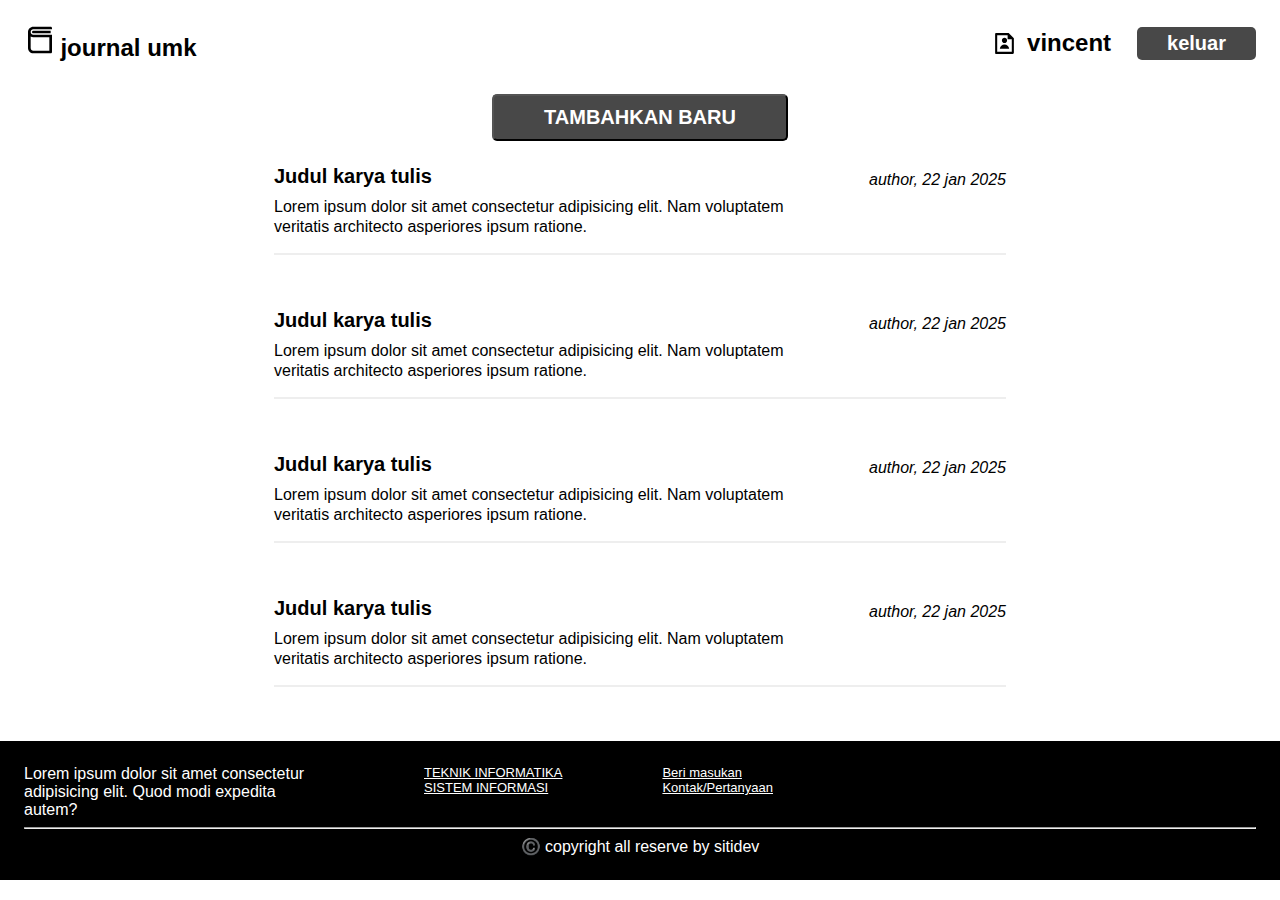
==== users/index.html @ 71c24b59 "chore: users" ====
<!DOCTYPE html>
<html lang="en">
<head>
    <meta charset="UTF-8">
    <meta name="viewport" content="width=device-width, initial-scale=1.0">
    <title>journal umk</title>
    <link rel="stylesheet" href="../assets/css/style.css"> <!-- ini untuk mengubungkan file css-->
</head>
<body>
    <!-- Arya -->
    <div class="header">
        <div class="logo">
            <svg xmlns="http://www.w3.org/2000/svg" viewBox="0 0 24 24" fill="currentColor"><path d="M21 4H7C5.89543 4 5 4.89543 5 6C5 7.10457 5.89543 8 7 8H21V21C21 21.5523 20.5523 22 20 22H7C4.79086 22 3 20.2091 3 18V6C3 3.79086 4.79086 2 7 2H20C20.5523 2 21 2.44772 21 3V4ZM5 18C5 19.1046 5.89543 20 7 20H19V10H7C6.27143 10 5.58835 9.80521 5 9.46487V18ZM20 7H7C6.44772 7 6 6.55228 6 6C6 5.44772 6.44772 5 7 5H20V7Z"></path></svg> 
            <span>journal umk</span>
        </div>
        <nav>
            <button class="btn-name">
                <svg xmlns="http://www.w3.org/2000/svg" viewBox="0 0 24 24" fill="currentColor"><path d="M15 4H5V20H19V8H15V4ZM3 2.9918C3 2.44405 3.44749 2 3.9985 2H16L20.9997 7L21 20.9925C21 21.5489 20.5551 22 20.0066 22H3.9934C3.44476 22 3 21.5447 3 21.0082V2.9918ZM12 11.5C10.6193 11.5 9.5 10.3807 9.5 9C9.5 7.61929 10.6193 6.5 12 6.5C13.3807 6.5 14.5 7.61929 14.5 9C14.5 10.3807 13.3807 11.5 12 11.5ZM7.52746 17C7.77619 14.75 9.68372 13 12 13C14.3163 13 16.2238 14.75 16.4725 17H7.52746Z"></path></svg>
                <span>vincent</span>
            </button>
            <button class="btn-close">
                keluar
            </button>
        </nav>
    </div>
    <!-- Ipan -->
    <div class="main main-users">
            <button class="btn-add">TAMBAHKAN BARU</button>
            <div class="items">
                <span class="item-text">
                    <h2>Judul karya tulis</h2>
                    <p>Lorem ipsum dolor sit amet consectetur adipisicing elit. Nam voluptatem veritatis architecto asperiores ipsum ratione.</p>
                </span>
                <span class="date">author, 22 jan 2025</span>
            </div>
            <div class="items">
                <span class="item-text">
                    <h2>Judul karya tulis</h2>
                    <p>Lorem ipsum dolor sit amet consectetur adipisicing elit. Nam voluptatem veritatis architecto asperiores ipsum ratione.</p>
                </span>
                <span class="date">author, 22 jan 2025</span>
            </div>
            <div class="items">
                <span class="item-text">
                    <h2>Judul karya tulis</h2>
                    <p>Lorem ipsum dolor sit amet consectetur adipisicing elit. Nam voluptatem veritatis architecto asperiores ipsum ratione.</p>
                </span>
                <span class="date">author, 22 jan 2025</span>
            </div>
            <div class="items">
                <span class="item-text">
                    <h2>Judul karya tulis</h2>
                    <p>Lorem ipsum dolor sit amet consectetur adipisicing elit. Nam voluptatem veritatis architecto asperiores ipsum ratione.</p>
                </span>
                <span class="date">author, 22 jan 2025</span>
            </div>
    </div>
    <!-- Bagas -->
    <div class="footer">
        <div class="wrapper">
            <p>Lorem ipsum dolor sit amet consectetur adipisicing elit. Quod modi expedita autem?</p>
            <div>
                <a href="#">TEKNIK INFORMATIKA</a>
                <a href="#">SISTEM INFORMASI</a>
            </div>
            <div>
                <a href="#">Beri masukan</a>
                <a href="#">Kontak/Pertanyaan</a>
            </div>
        </div>
        <hr>
        <span>©️ copyright all reserve by sitidev</span>
    </div>
</body>
</html>
---- assets/css/style.css ----
body {
    box-sizing: border-box;
    margin: 0;
    padding: 0;
    font-family: sans-serif;
}

/* Arya */
.header {
    margin: 24px;
    display: flex;
    justify-content: space-between;
}

.header .logo svg {
    width: 32px;
}

.header .logo span {
    font-size: 24px;
    font-weight: bold;
}

.header nav {
    display: flex;
    align-items: center;
    gap: 20px;
}

.header nav button {
    border: none;
    background: transparent;
    
}

.header nav .btn-login {
    border: 2px solid #484848;
    font-size: 20px;
    font-weight: bold;
    padding: 0 30px;
    border-radius: 5px;
}

.header nav .btn-name {
    font-size: 24px;
    font-weight: bold;
    display: flex;
    align-items: center;
    gap: 10px;
}

.header nav .btn-close {
    font-size: 20px;
    font-weight: bold;
    padding: 5px 30px;
    background: #484848;
    color: white;
    border-radius: 5px;
}

.header nav button svg {
    width: 25px ;
}

/* Ipan */
.main {
    margin: 32px 24px 24px 24px;
    display: flex;
    align-items: flex-start;
    gap: 90px;   
}

/* Arya [users] */
.main-users {
    flex-direction: column;
    align-items: center;
    gap: 0px;
}

.main h1 {
    font-size: 24px;
}

.main-users .btn-add {
    font-size: 20px;
    font-weight: bold;
    padding: 10px 50px;
    background: #484848;
    color: white;
    border-radius: 5px;
}

.main .items {
    margin-top: 30px;
    display: flex;
    margin: 30px auto;
    justify-content: space-between;
    border-bottom: 2px solid #eee;
    gap: 30px;
    width: 732px ;
}

.main .items .item-text {
    line-height: 10px;
}

.main .items .date {
    text-wrap: nowrap;
    font-size: 16px;
    font-style: italic;
}

.main .items .item-text p {
    line-height: 20px;
}

.main h2 {
    font-size: 20px;
    margin: 0;
}

.main p {
    font-size: 16px;
}

.main .right {
    border: 2px solid #eee;
    padding: 10px;
}

/* Bagas */
.footer {
    padding: 24px;
    color: white;
    background-color: black;

}

.footer .wrapper {
    display: flex;
    gap: 100px;
}

.footer .wrapper div {
    display: flex;
    flex-direction: column;
}

.footer .wrapper p {
    margin: 0;
    width: 300px;
    
}

.footer .wrapper div a {
    display: inline-block;
    color: white;
    font-size: 13px;

}

.footer span {
    display: block;
    text-align: center;
}


.login {
    width: 457px ;
    border: 2px solid #484848;
    margin: 0 auto;
    padding: 24px;
    border-radius: 10px;
}

.login h1 {
    text-align: center;
}


.login .wrapper-inp {
    display: flex;
    flex-direction: column;
    margin-top: 10px;
}

.login .wrapper-inp input {
    padding: 15px;
    border-radius: 5px;
    margin-top: 10px;
    border: 1px solid #000;
}

.login .wrapper-pas label {
    font-size: 18px;
}

.login button {
    padding:15px;
    margin-top:40px;
    background-color: #484848;
    width: 100%;
    color: white;
    border: none;
    margin-bottom: 30px;
    border-radius: 5px;
    }
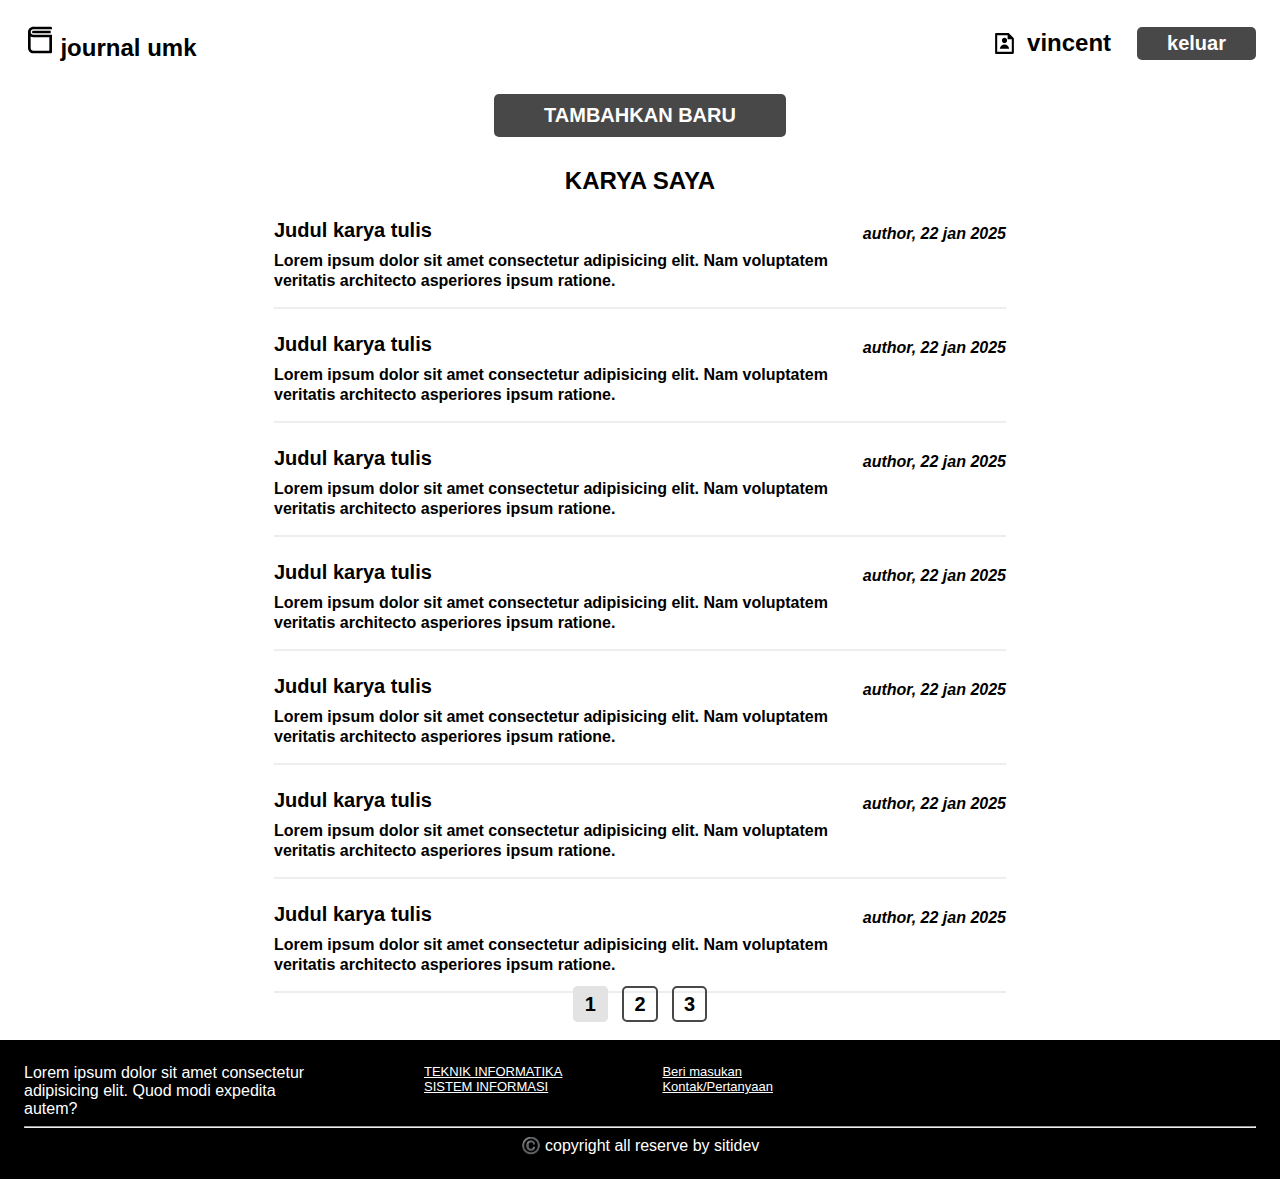
==== commit 217326e0: "update: users" ====
--- a/users/index.html
+++ b/users/index.html
@@ -25,35 +25,62 @@
     </div>
     <!-- Ipan -->
     <div class="main main-users">
-            <button class="btn-add">TAMBAHKAN BARU</button>
-            <div class="items">
-                <span class="item-text">
-                    <h2>Judul karya tulis</h2>
-                    <p>Lorem ipsum dolor sit amet consectetur adipisicing elit. Nam voluptatem veritatis architecto asperiores ipsum ratione.</p>
-                </span>
-                <span class="date">author, 22 jan 2025</span>
-            </div>
-            <div class="items">
-                <span class="item-text">
-                    <h2>Judul karya tulis</h2>
-                    <p>Lorem ipsum dolor sit amet consectetur adipisicing elit. Nam voluptatem veritatis architecto asperiores ipsum ratione.</p>
-                </span>
-                <span class="date">author, 22 jan 2025</span>
-            </div>
-            <div class="items">
-                <span class="item-text">
-                    <h2>Judul karya tulis</h2>
-                    <p>Lorem ipsum dolor sit amet consectetur adipisicing elit. Nam voluptatem veritatis architecto asperiores ipsum ratione.</p>
-                </span>
-                <span class="date">author, 22 jan 2025</span>
-            </div>
-            <div class="items">
-                <span class="item-text">
-                    <h2>Judul karya tulis</h2>
-                    <p>Lorem ipsum dolor sit amet consectetur adipisicing elit. Nam voluptatem veritatis architecto asperiores ipsum ratione.</p>
-                </span>
-                <span class="date">author, 22 jan 2025</span>
-            </div>
+        <button class="btn-add">TAMBAHKAN BARU</button>
+        <span>KARYA SAYA</span>
+        <div class="items items-users">
+            <span class="item-text">
+                <h2>Judul karya tulis</h2>
+                <p>Lorem ipsum dolor sit amet consectetur adipisicing elit. Nam voluptatem veritatis architecto asperiores ipsum ratione.</p>
+            </span>
+            <span class="date">author, 22 jan 2025</span>
+        </div>
+        <div class="items items-users">
+            <span class="item-text">
+                <h2>Judul karya tulis</h2>
+                <p>Lorem ipsum dolor sit amet consectetur adipisicing elit. Nam voluptatem veritatis architecto asperiores ipsum ratione.</p>
+            </span>
+            <span class="date">author, 22 jan 2025</span>
+        </div>
+        <div class="items items-users">
+            <span class="item-text">
+                <h2>Judul karya tulis</h2>
+                <p>Lorem ipsum dolor sit amet consectetur adipisicing elit. Nam voluptatem veritatis architecto asperiores ipsum ratione.</p>
+            </span>
+            <span class="date">author, 22 jan 2025</span>
+        </div>
+        <div class="items items-users">
+            <span class="item-text">
+                <h2>Judul karya tulis</h2>
+                <p>Lorem ipsum dolor sit amet consectetur adipisicing elit. Nam voluptatem veritatis architecto asperiores ipsum ratione.</p>
+            </span>
+            <span class="date">author, 22 jan 2025</span>
+        </div>
+        <div class="items items-users">
+            <span class="item-text">
+                <h2>Judul karya tulis</h2>
+                <p>Lorem ipsum dolor sit amet consectetur adipisicing elit. Nam voluptatem veritatis architecto asperiores ipsum ratione.</p>
+            </span>
+            <span class="date">author, 22 jan 2025</span>
+        </div>
+        <div class="items items-users">
+            <span class="item-text">
+                <h2>Judul karya tulis</h2>
+                <p>Lorem ipsum dolor sit amet consectetur adipisicing elit. Nam voluptatem veritatis architecto asperiores ipsum ratione.</p>
+            </span>
+            <span class="date">author, 22 jan 2025</span>
+        </div>
+        <div class="items items-users">
+            <span class="item-text">
+                <h2>Judul karya tulis</h2>
+                <p>Lorem ipsum dolor sit amet consectetur adipisicing elit. Nam voluptatem veritatis architecto asperiores ipsum ratione.</p>
+            </span>
+            <span class="date">author, 22 jan 2025</span>
+        </div>
+        <div>
+            <a href="back">1</a>
+            <a href="back">2</a>
+            <a href="back">3</a>
+        </div>
     </div>
     <!-- Bagas -->
     <div class="footer">
--- a/assets/css/style.css
+++ b/assets/css/style.css
@@ -81,6 +81,7 @@
     font-size: 24px;
 }
 
+/* Arya [users] */
 .main-users .btn-add {
     font-size: 20px;
     font-weight: bold;
@@ -88,18 +89,30 @@
     background: #484848;
     color: white;
     border-radius: 5px;
+    border: none;
+}
+
+/* Arya [users] */
+.main-users span {
+    font-weight: bold;
+    font-size: 24px;
+    margin-top: 30px;
 }
 
 .main .items {
-    margin-top: 30px;
-    display: flex;
     margin: 30px auto;
+    display: flex;
     justify-content: space-between;
     border-bottom: 2px solid #eee;
     gap: 30px;
     width: 732px ;
 }
 
+/* Arya [users] */
+.main .items-users {
+    margin: 0px !important;
+}
+
 .main .items .item-text {
     line-height: 10px;
 }
@@ -126,6 +139,28 @@
 .main .right {
     border: 2px solid #eee;
     padding: 10px;
+}
+
+/* Arya [users] */
+.main-users a {
+    font-size: 20px;
+    font-weight: bold;
+    text-decoration: none;
+    border: 2px solid #484848;
+    padding: 5px 10px;
+    color: #000;
+    border-radius: 5px;
+}
+
+/* Arya [users] */
+.main-users a:nth-child(1) { /* psudo class */
+    border: 2px solid #e3e3e3;
+    background-color: #e3e3e3;
+}
+
+/* Arya [users] */
+.main-users a:nth-child(2) {
+    margin: 0 10px;
 }
 
 /* Bagas */
@@ -204,4 +239,13 @@
     border: none;
     margin-bottom: 30px;
     border-radius: 5px;
-    }+}
+
+
+
+/* responsive */
+@media (max-width: 480px) {
+    body {
+        background: red;   
+    }
+}